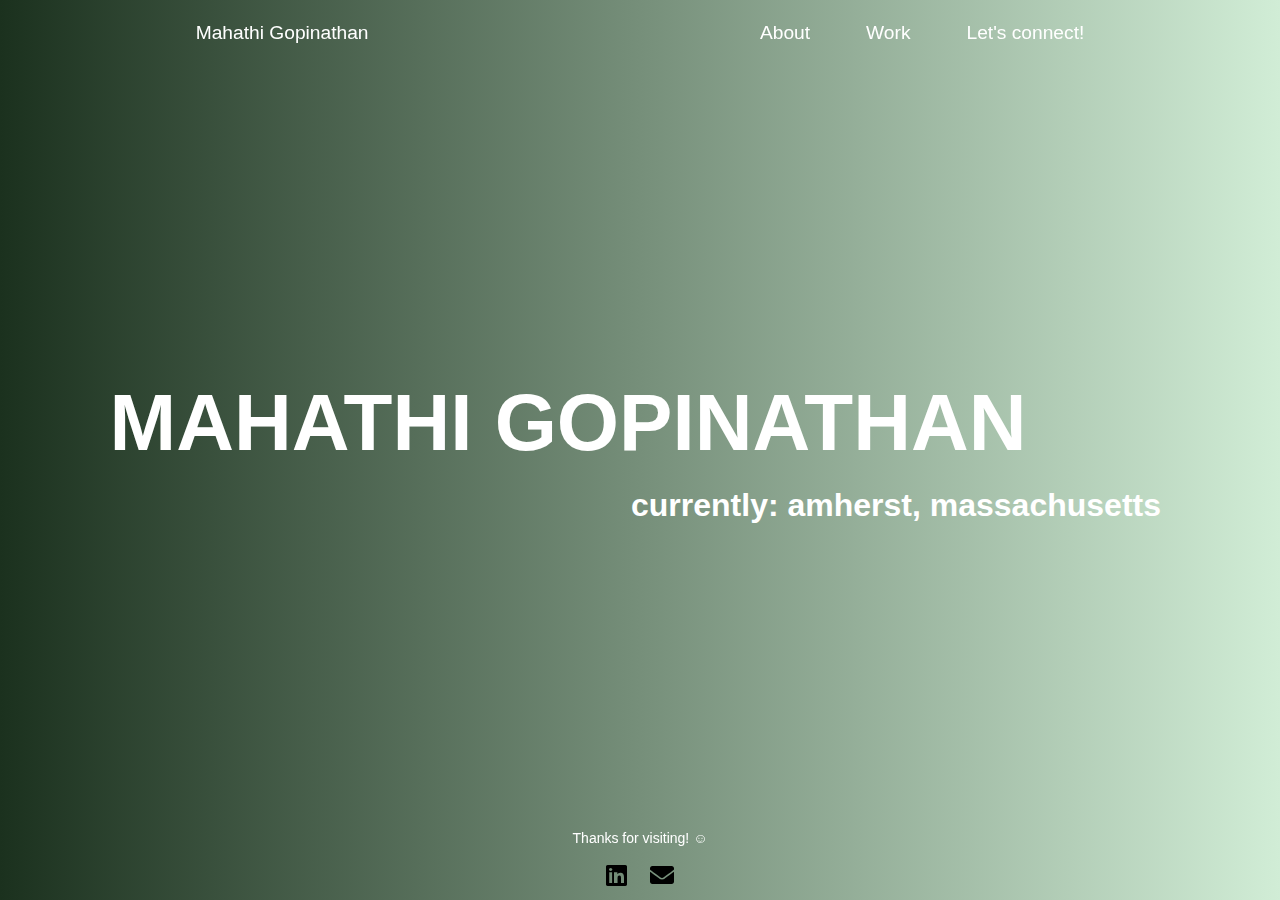
==== index.html @ 006aaeba "Update and rename home.html to index.html" ====
<!DOCTYPE html>
<link rel="stylesheet" type="text/css" href="styles.css">
<link rel="stylesheet" href="https://cdnjs.cloudflare.com/ajax/libs/font-awesome/5.15.4/css/all.min.css">

<html>
    <meta charset="UTF-8">
    <meta name="viewport" content="width=device-width, initial-scale=1.0">
    <title>
        Home
    </title>
<!-- header and nav bar -->
    <header>
        <homenav>
            <div class="container">
                <ul>
                    <li><a id="home" href="index.html">Mahathi Gopinathan</a></li>
                </ul>
            </div>
            <div class="rightcontainer">
                <ul>
                    <li><a id="sec-4" href="mailto:mahathi.gopinathan@gmail.com">Let's connect!</a></li>
                    <li><a id="work" href="work.html">Work</a></li>
                    <li><a id="about" href="about.html">About</a></li>
                </ul>
            </div>
         </homenav>
    </header>

    <body>
<!-- information -->
    <div class="homepage">
        <div class="headingcontain">
            <h1> MAHATHI GOPINATHAN </h1>
            <br>
            <h2> currently: amherst, massachusetts</h2>
        </div>
    </div>

<div class="footer">
    <p>Thanks for visiting! ☺ </p>
    <br>
    <a href="https://www.linkedin.com/in/mahathigopinathan/"><i class="fab fa-linkedin"></i></a>
    <a href="mailto:mahathi.gopinathan@gmail.com"><i class="fas fa-envelope"></i></a>
</div>
</body>
</html>
---- styles.css ----
* { 
  margin: 0; 
  padding: 0; 
  -moz-box-sizing: border-box; 
  box-sizing: border-box; 
}

body { 
  font-family: 'Trebuchet MS', sans-serif; /* CHANGE FONT! */
  background-color: #eafef5;
}
  h1,h2,h3,h4,h5,h6,a{
    margin:0;
}
a {
  color: inherit;
}

/* nav bar */
nav {
  top: 0%;
  width: 100%;
  position: fixed;
  color: black;
  display: flex;
  background-color: #eafef5;
  justify-content: space-between;
  z-index: 100;
}
.container {
  padding: 22px;
  margin: 0 auto;
}
.container ul li {
  list-style: none;
  margin: 0 10px;
  float: left;
}
.container ul li a:hover {
  padding: 12px;
  color: rgb(157, 29, 144);
}
.container ul li a {
  margin: 8px;
  padding: 10px;
  font-size: 1.2em;
  text-decoration: none;
  transition: all 0.3s ease-out;
}

.rightcontainer {
  padding: 22px;
  margin: 0 auto;
  text-align: center;
}
.rightcontainer ul li {
  margin: 0 10px;
  list-style: none;
  float: right;
}
.rightcontainer ul li a:hover {
  padding: 12px;
  color: rgb(157, 29, 144);
}
.rightcontainer ul li a {
  margin: 8px;
  padding: 10px;
  font-size: 1.2em;
  text-decoration: none;
  transition: all 0.3s ease-out;
}
.active {
  border-bottom: 2px solid #d0d7d9;
}
.container p{
  margin-bottom: 16px;
  color: #fc0;
  font-weight: 700;
  font-size: 20px;
}

/* home nav */
homenav {
  top: 0%;
  width: 100%;
  position: fixed;
  color: rgb(255, 255, 255);
  display: flex;
  justify-content: space-between;
  z-index: 100;
}

/* front page */
.homepage {
  display: flex;
  flex-direction: column;
  justify-content: center;
  align-items: center;
  height: 100vh;
  background: linear-gradient(to right, #1b311e, #d1edd6); 
  font-family: Arial, sans-serif;
  color: white;
  text-align: center;
}

h1 {
  font-size: 5em;
  margin: 0;
  margin-right: 1.8em;
}

h2 {
  font-size: 2em;
  margin: 0;
  margin-left: 16em; /* Adjust the value to position h2 to the right of h1 */
}

/* about me */
.container2 {
  display: flex;
  font-size: 23px;
}

.about {
  margin-top: 70px;
  width: 57%; 
  padding: 20px; 
}

.hello {
  font-size: 0.6em;
}


/* dropdown */
#dropdown {
  margin: 0;
  padding: 10px;
  font-size: 16px;
  border: 1px solid #ccc;
  border-radius: 4px;
}

#list {
  color: black;
  margin-top: 10px; 
  list-style-type: none;
  padding: 0;
}

#list li {
  padding: 8px 0;
  border-bottom: 1px solid #ccc;
  font-size: 14px;
}

/* collage */
.collage {
  margin-top: 70px;
  display: flex;
  flex-wrap: wrap;
  max-width: 700px;
  margin-left: auto;
  margin-right: 0;
}

.image {
  position: relative;
  width: 33.33%;
  padding: 0;
}

.image img {
  width: 100%;
  height: 100%;
  object-fit: cover;
  transition: all 0.3s;
}

.image:hover img {
  /*transform: scale(1.1);*/
  filter: blur(1px);
}

.text-overlay {
  position: absolute;
  top: 50%;
  left: 50%;
  transform: translate(-50%, -50%);
  text-align: center;
  color: white;
  opacity: 0;
  transition: opacity 0.3s;
  z-index: 1;
  width: 80%;
}
.image:hover .text-overlay {
  opacity: 1;
}

.overlay-background {
  position: absolute;
  top: 0;
  left: 0;
  width: 100%;
  height: 100%;
  background-color: rgba(0, 0, 0, 0.7); /* Adjust the alpha value to control the opacity */
  z-index: 0; /* Set the z-index to a negative value to position it behind the text and images */
  display: flex;
  justify-content: center;
  align-items: center;
  opacity: 0;
  transition: opacity 0.3s;
}

.image:hover .overlay-background {
  opacity: 1;
}

/* my work */
.resume {
    display: inline-block;
    padding: 10px 20px;
    background-color: black;
    color: white;
    text-decoration: none;
    font-size: 16px;
    border: none;
    cursor: pointer;
}

.workcontain {
  display: flex;
  flex-direction: row;
}

.work {
  margin-top: 70px;
  margin-left: 5px;
  /*text-align: center;*/
  float: left;
  width: 53%; 
  padding: 20px; 
  flex: 1;
}

.wireframes {
  margin-top: 70px;
  margin-right: 20px;
  text-align: right;
  float: right;
  width: 47%; 
  padding: 20px;
  display: flex;
  justify-content: flex-end;
  align-items: center;
}

@media (max-width: 600px) {
  .workcontain {
      flex-direction: column;
  }
}

.imgcontain {
  display: flex;
  gap: 20px;
}

.vertical-text {
  text-align: center;
  padding: 20px;
}

.portfolio {
  text-align: center;
}

.typewrite {
    overflow: hidden; /* Ensures the content is not revealed until the animation */
    white-space: nowrap; /* Keeps the content on a single line */
    letter-spacing: 0.15em; /* Adjust as needed */
    animation: typing 3.5s steps(40), blink-caret 0.75s step-end infinite;
}

/* The typing effect */
  @keyframes typing {
    from { width: 0 }
    to { width: 100% }
}

/* The typewriter cursor effect */
  @keyframes blink-caret {
    from, to { border-color: transparent }
    50% { border-color: black; }
}

.mywork {
  font-size: 0.8em;
}


/* footer */
.footer {
  position: fixed;
  left: 0;
  bottom: 0;
  width: 100%;
  color: #ffffff;
  text-align: center;
  padding: 10px; 
  font-size: 14px; 
}

.footer a {
  color: rgb(0, 0, 0);
  text-decoration: none;
  margin: 0 10px;
  font-size: 24px;
}

.footer2 {
  margin-top: 0.2px;
  left: 0;
  width: 100%;
  color: #000000;
  text-align: center;
  padding: 20px; 
  font-size: 14px; 
}
.footer2 a {
  color: rgb(0, 0, 0);
  text-decoration: none;
  margin: 0 10px;
  font-size: 24px;
}
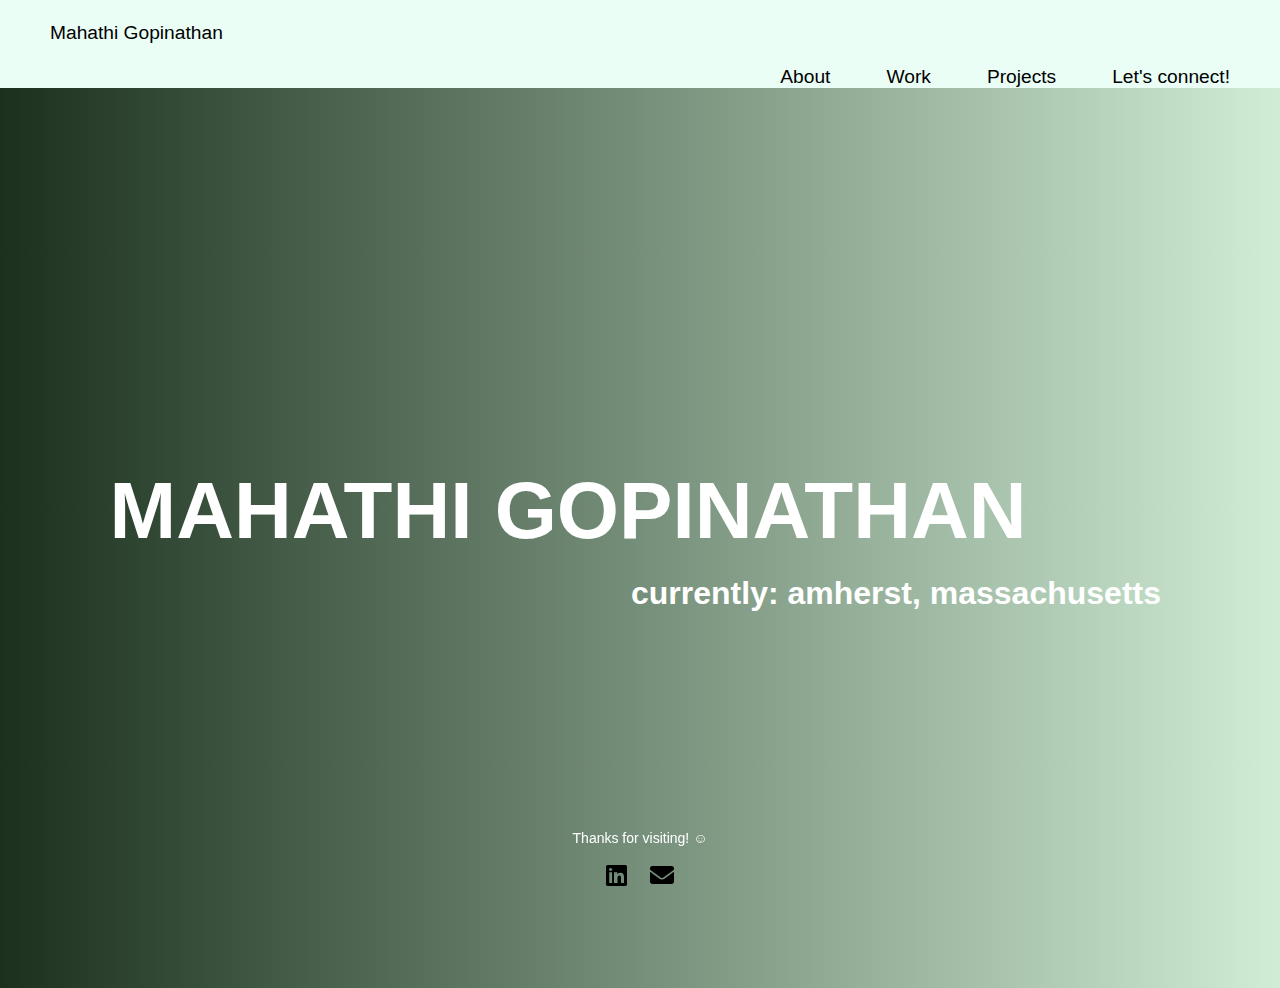
==== commit 89158478: "Update index.html" ====
--- a/index.html
+++ b/index.html
@@ -10,7 +10,7 @@
     </title>
 <!-- header and nav bar -->
     <header>
-        <homenav>
+        <div class = "homenav">
             <div class="container">
                 <ul>
                     <li><a id="home" href="index.html">Mahathi Gopinathan</a></li>
@@ -19,14 +19,14 @@
             <div class="rightcontainer">
                 <ul>
                     <li><a id="sec-4" href="mailto:mahathi.gopinathan@gmail.com">Let's connect!</a></li>
+                    <li><a id="about" href="projects.html">Projects</a></li>
                     <li><a id="work" href="work.html">Work</a></li>
                     <li><a id="about" href="about.html">About</a></li>
                 </ul>
             </div>
-         </homenav>
+        </div>
     </header>
 
-    <body>
 <!-- information -->
     <div class="homepage">
         <div class="headingcontain">
@@ -36,11 +36,11 @@
         </div>
     </div>
 
-<div class="footer">
-    <p>Thanks for visiting! ☺ </p>
-    <br>
-    <a href="https://www.linkedin.com/in/mahathigopinathan/"><i class="fab fa-linkedin"></i></a>
-    <a href="mailto:mahathi.gopinathan@gmail.com"><i class="fas fa-envelope"></i></a>
-</div>
-</body>
+    <div class="footer">
+        <p>Thanks for visiting! ☺ </p>
+        <br>
+        <a href="https://www.linkedin.com/in/mahathigopinathan/"><i class="fab fa-linkedin"></i></a>
+        <a href="mailto:mahathi.gopinathan@gmail.com"><i class="fas fa-envelope"></i></a>
+    </div>
+
 </html>
